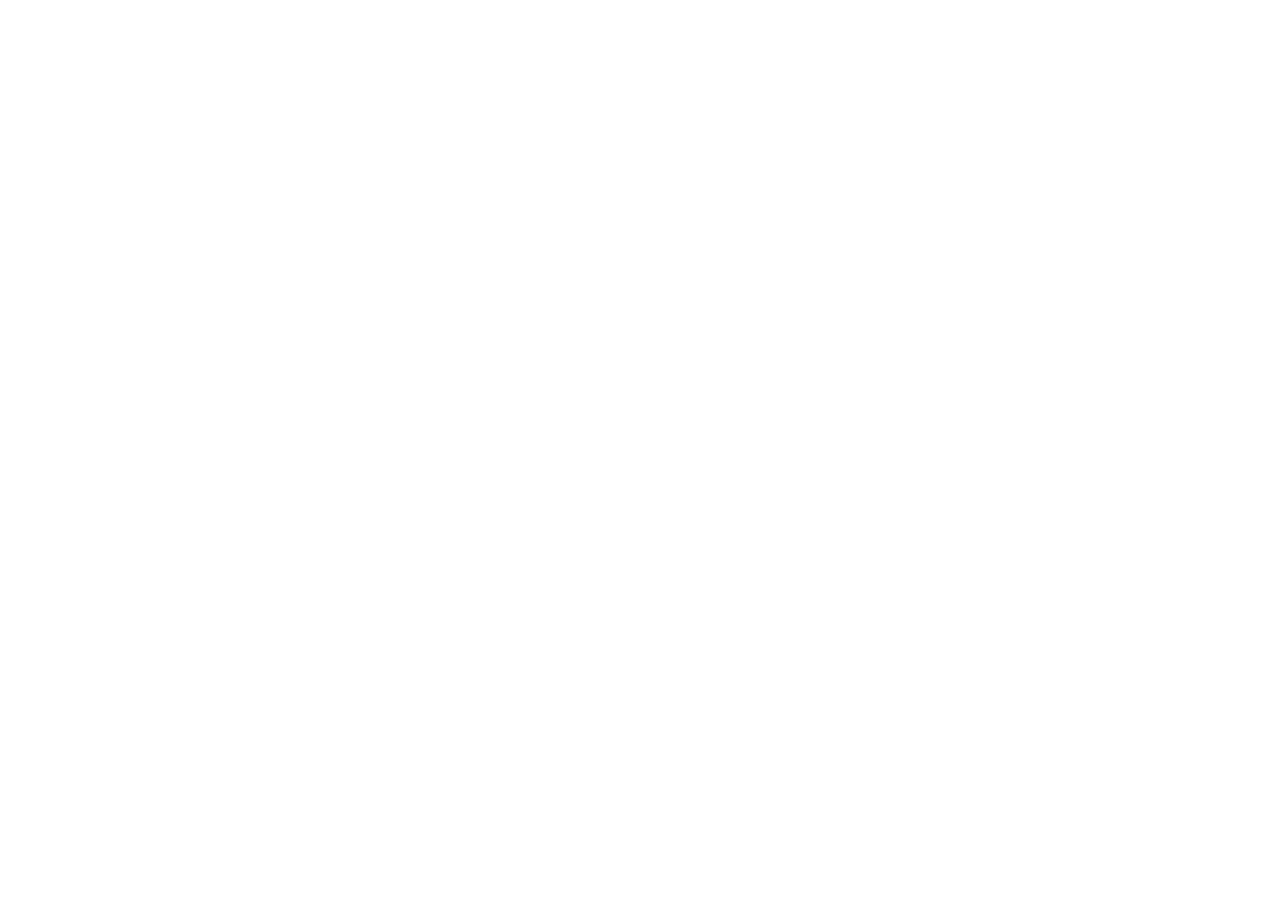
==== FRONTEND STORE/index.html @ 77161105 "Segundo Proyecto FRONTEND STORE y primeros pasos" ====
<!DOCTYPE html>
<html lang="en">
<head>
    <meta charset="UTF-8">
    <meta name="viewport" content="width=device-width, initial-scale=1.0">
    <title>FrontEnd Store</title>
    <link rel="stylesheet" href="css/normalize.css">
    <link href="https://fonts.googleapis.com/css2?family=Staatliches&display=swap" rel="stylesheet">
    <link rel="stylesheet" href="css/styles.css">
</head>
<body>
    
</body>
</html>
---- FRONTEND STORE/css/styles.css ----
:root {
    --primario: #9C27B0;
    --primarioOscuro: #89119D;
    --secundario: #FFCE00;
    --secundarioOscuro: # rgb(233,287,2);
    --blanco: #FFF;
    --negro: #000;

    --fuentePrincipal: 'Staatliches', cursive;
}
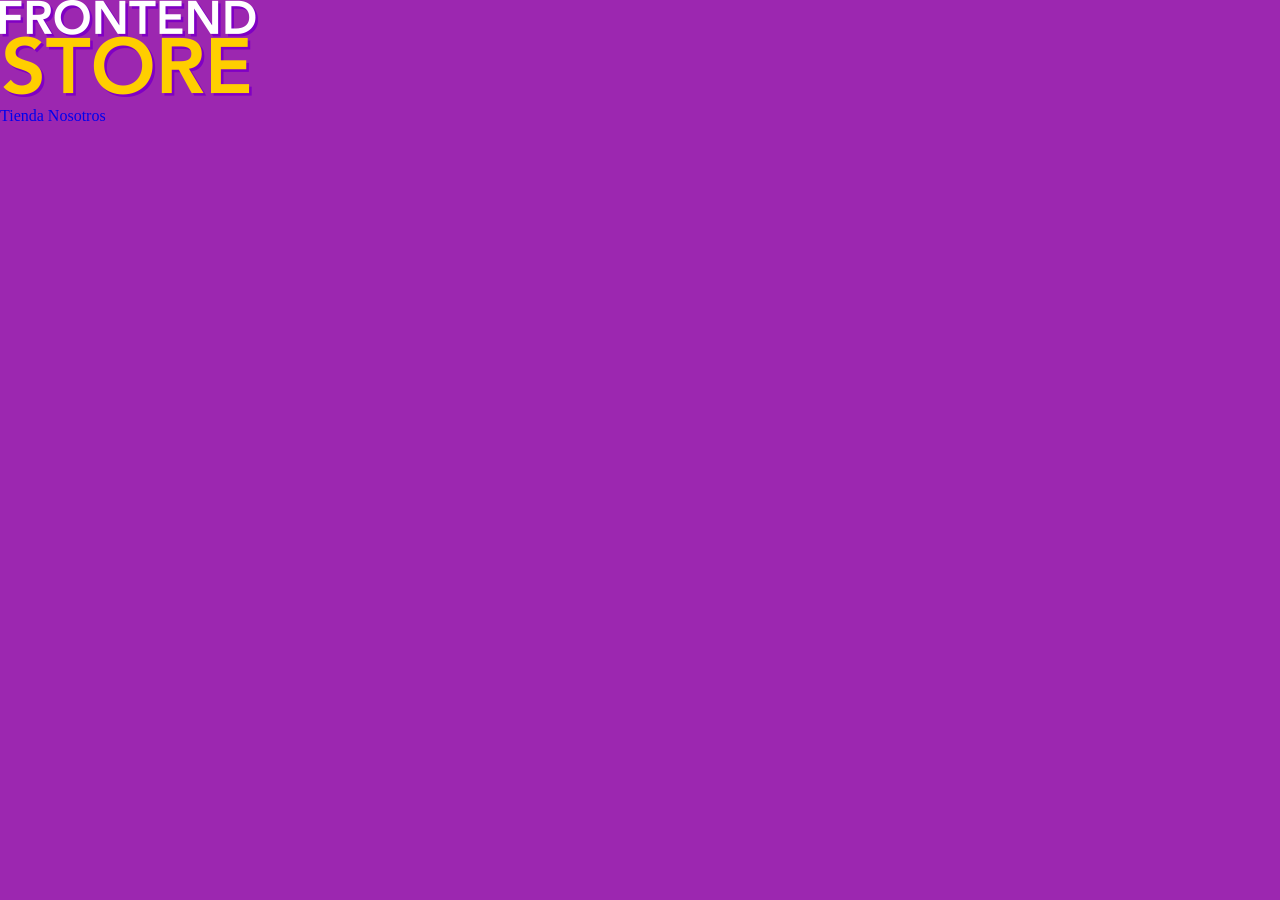
==== commit 41f09304: "Añadiendo globales al CSS, logotipo y la navegación" ====
--- a/FRONTEND STORE/index.html
+++ b/FRONTEND STORE/index.html
@@ -9,6 +9,15 @@
     <link rel="stylesheet" href="css/styles.css">
 </head>
 <body>
-    
+    <header>
+        <a href="index.html">
+            <img src="img/logo.png" alt="Logotipo">
+        </a>
+    </header>
+
+    <nav>
+        <a href="#">Tienda</a>
+        <a href="#">Nosotros</a>
+    </nav>
 </body>
 </html>
--- a/FRONTEND STORE/css/styles.css
+++ b/FRONTEND STORE/css/styles.css
@@ -7,4 +7,57 @@
     --negro: #000;
 
     --fuentePrincipal: 'Staatliches', cursive;
+}
+
+html {
+    box-sizing: border-box;
+    font-size: 62.5%;
+}
+
+*, *:before, *:after {
+    box-sizing: inherit;
+}
+
+/** Globales **/
+body {
+    background-color: var(--primario);
+    font-size: 1.6rem;
+    line-height: 1.5;
+}
+
+p {
+    font-size: 1.8rem;
+    font-family: Arial, Helvetica, sans-serif;
+    color: var(--blanco);
+}
+
+a {
+    text-decoration: none;
+}
+
+img {
+    max-width: 100%;
+}
+
+.contenedor {
+    max-width: 120rem;
+    margin: 0 auto;
+}
+
+h1, h2, h3 {
+    text-align: center;
+    color: var(--secundario);
+    font-family: var(--fuentePrincipal);
+}
+
+h1 {
+    font-size: 4rem;
+}
+
+h2 {
+    font-size: 3.2rem;
+}
+
+h3 {
+    font-size: 2.4rem;
 }
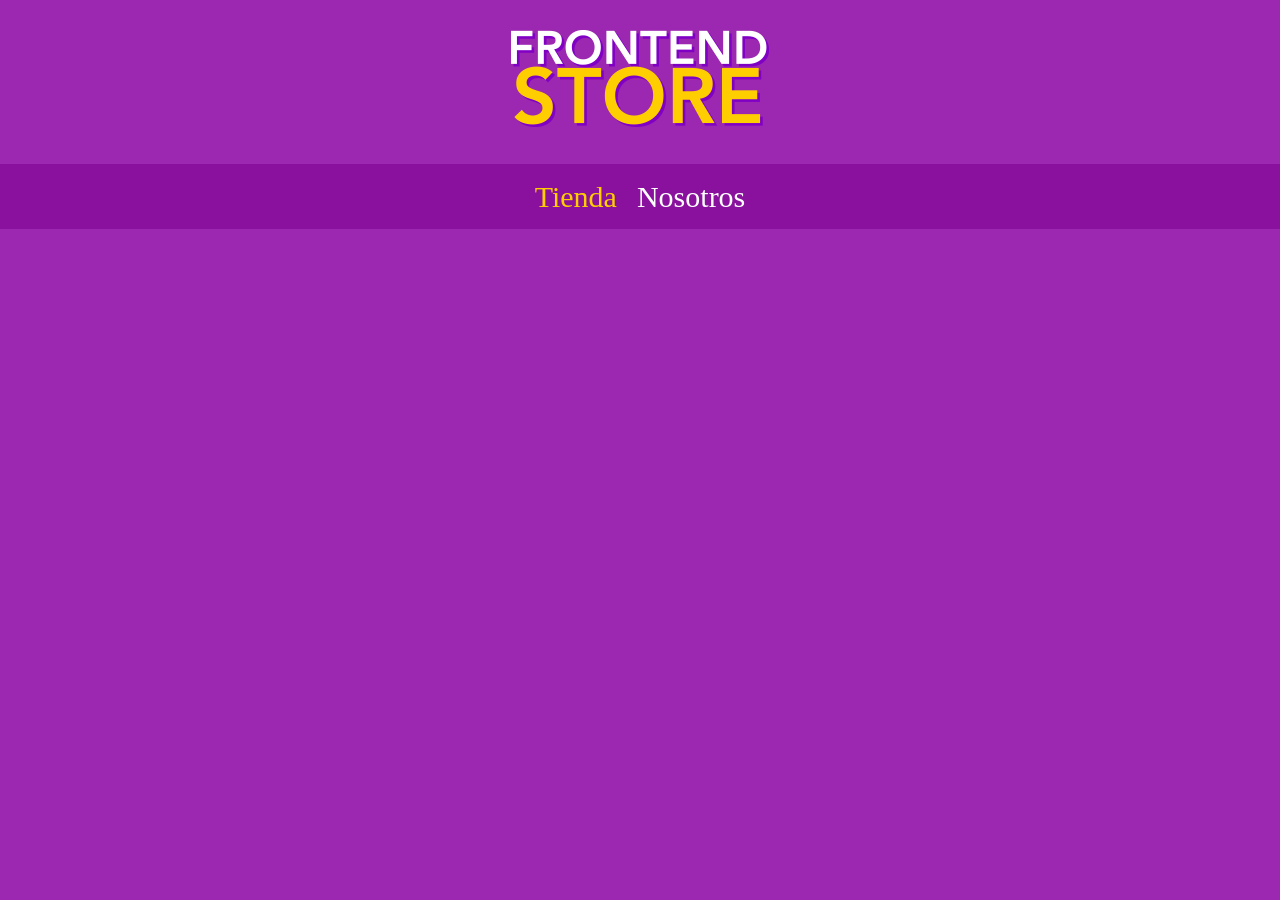
==== commit e47751d2: "introduccion a BEM" ====
--- a/FRONTEND STORE/index.html
+++ b/FRONTEND STORE/index.html
@@ -9,15 +9,15 @@
     <link rel="stylesheet" href="css/styles.css">
 </head>
 <body>
-    <header>
+    <header class="header">
         <a href="index.html">
-            <img src="img/logo.png" alt="Logotipo">
+            <img class="header__logo" src="img/logo.png" alt="Logotipo">
         </a>
     </header>
 
-    <nav>
-        <a href="#">Tienda</a>
-        <a href="#">Nosotros</a>
+    <nav class="navegacion">
+        <a class="navegacion__enlace navegacion__enlace--activo" href="#">Tienda</a>
+        <a class="navegacion__enlace" href="#">Nosotros</a>
     </nav>
 </body>
 </html>
--- a/FRONTEND STORE/css/styles.css
+++ b/FRONTEND STORE/css/styles.css
@@ -60,4 +60,35 @@
 
 h3 {
     font-size: 2.4rem;
+}
+
+/** Header **/
+
+.header {
+    display: flex;
+    justify-content: center;
+}
+
+.header__logo {
+    margin: 3rem 0;
+}
+
+/* Navegacion */ 
+.navegacion {
+    background-color: var(--primarioOscuro);
+    padding: 1rem 0;
+    display: flex;
+    justify-content: center;
+    gap: 2rem;
+}
+
+.navegacion__enlace {
+    font-family: var(--fuentePrincipal);
+    color: var(--blanco);
+    font-size: 3rem;
+}
+
+.navegacion__enlace--activo,
+.navegacion__enlace:hover {
+    color: var(--secundario);
 }
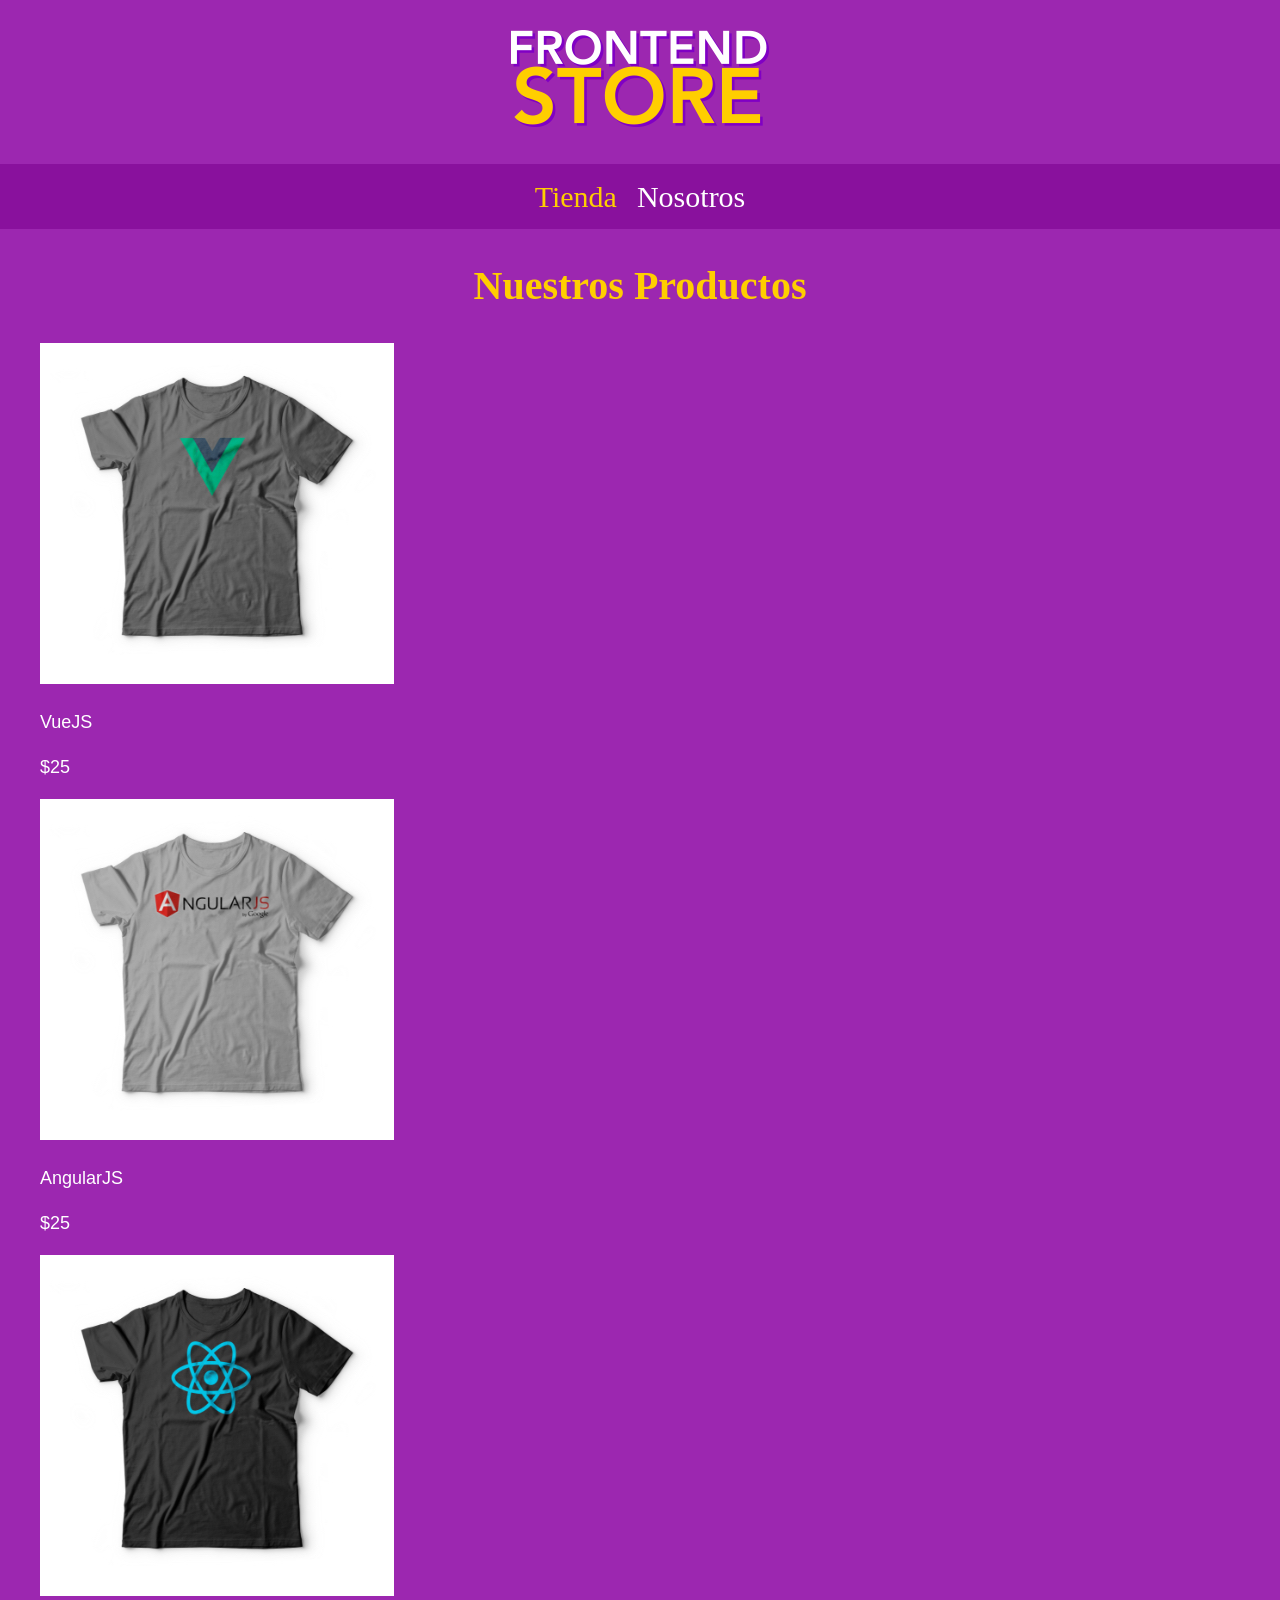
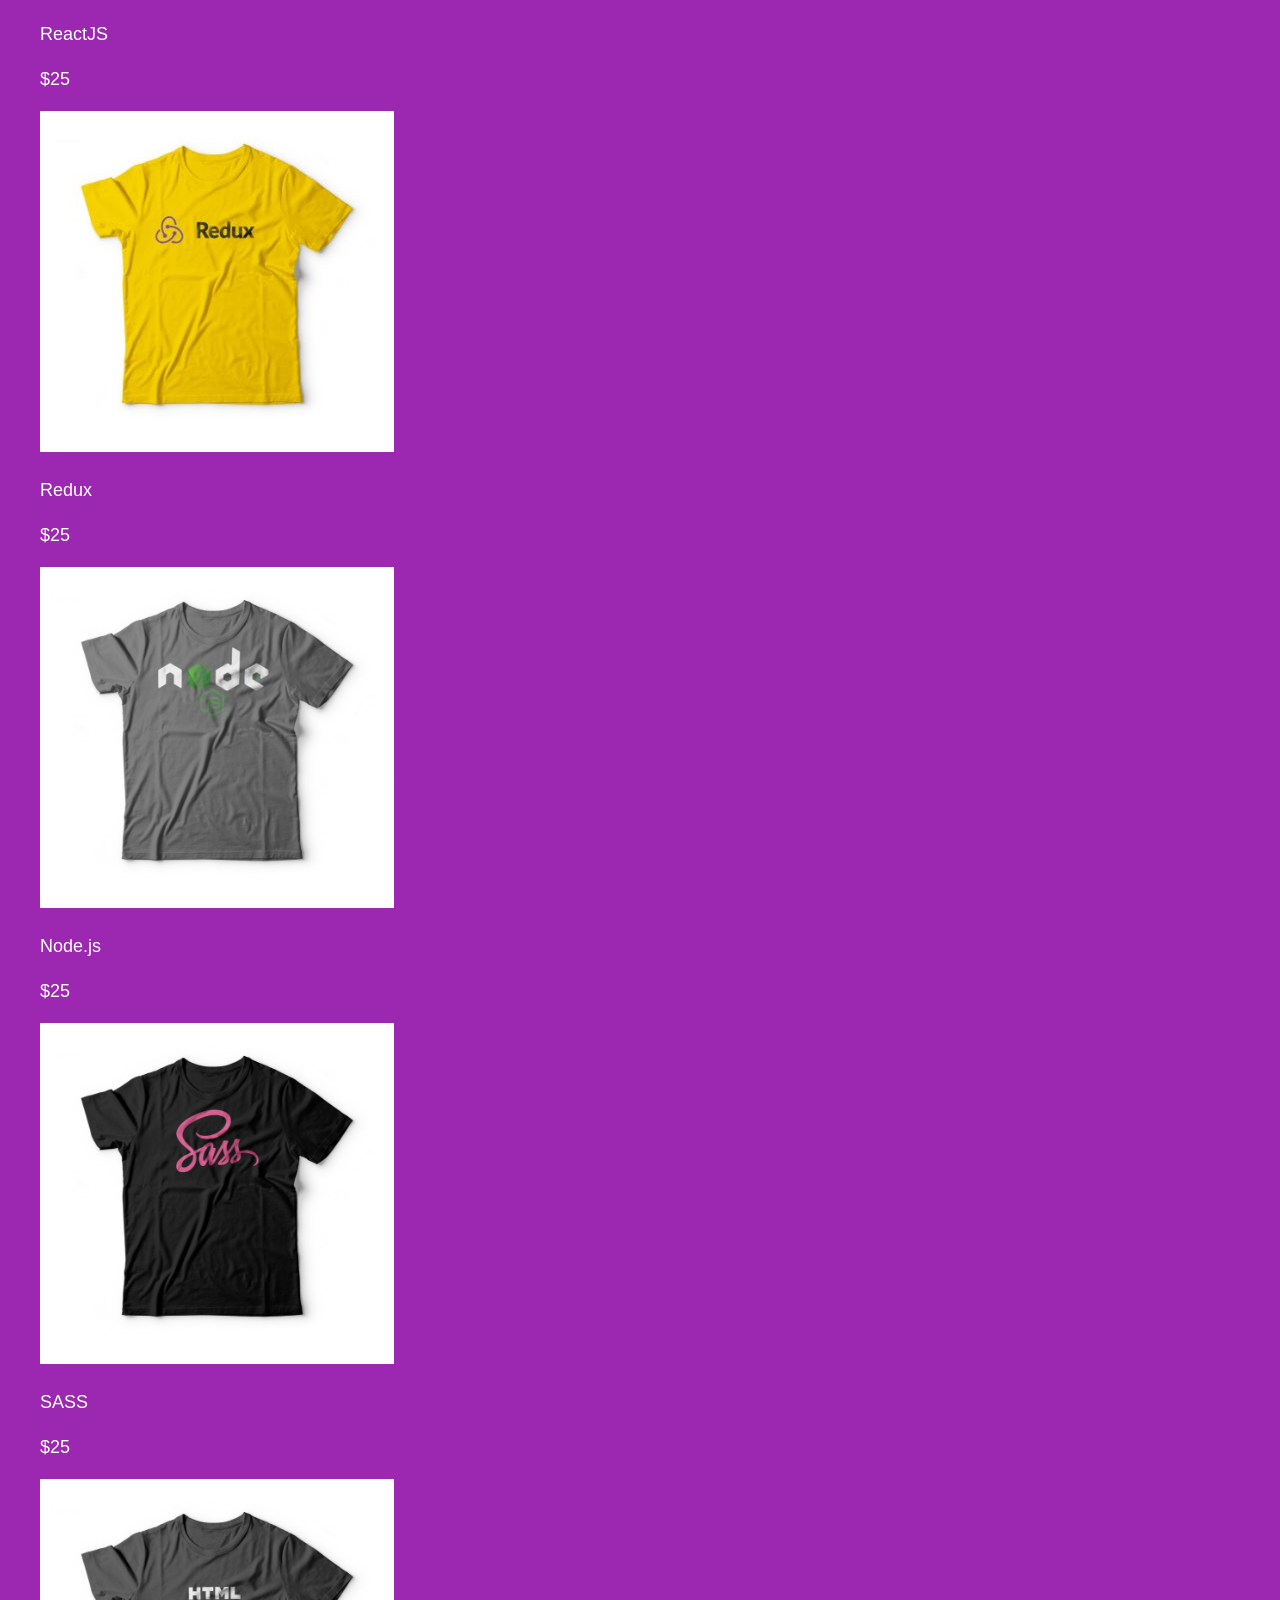
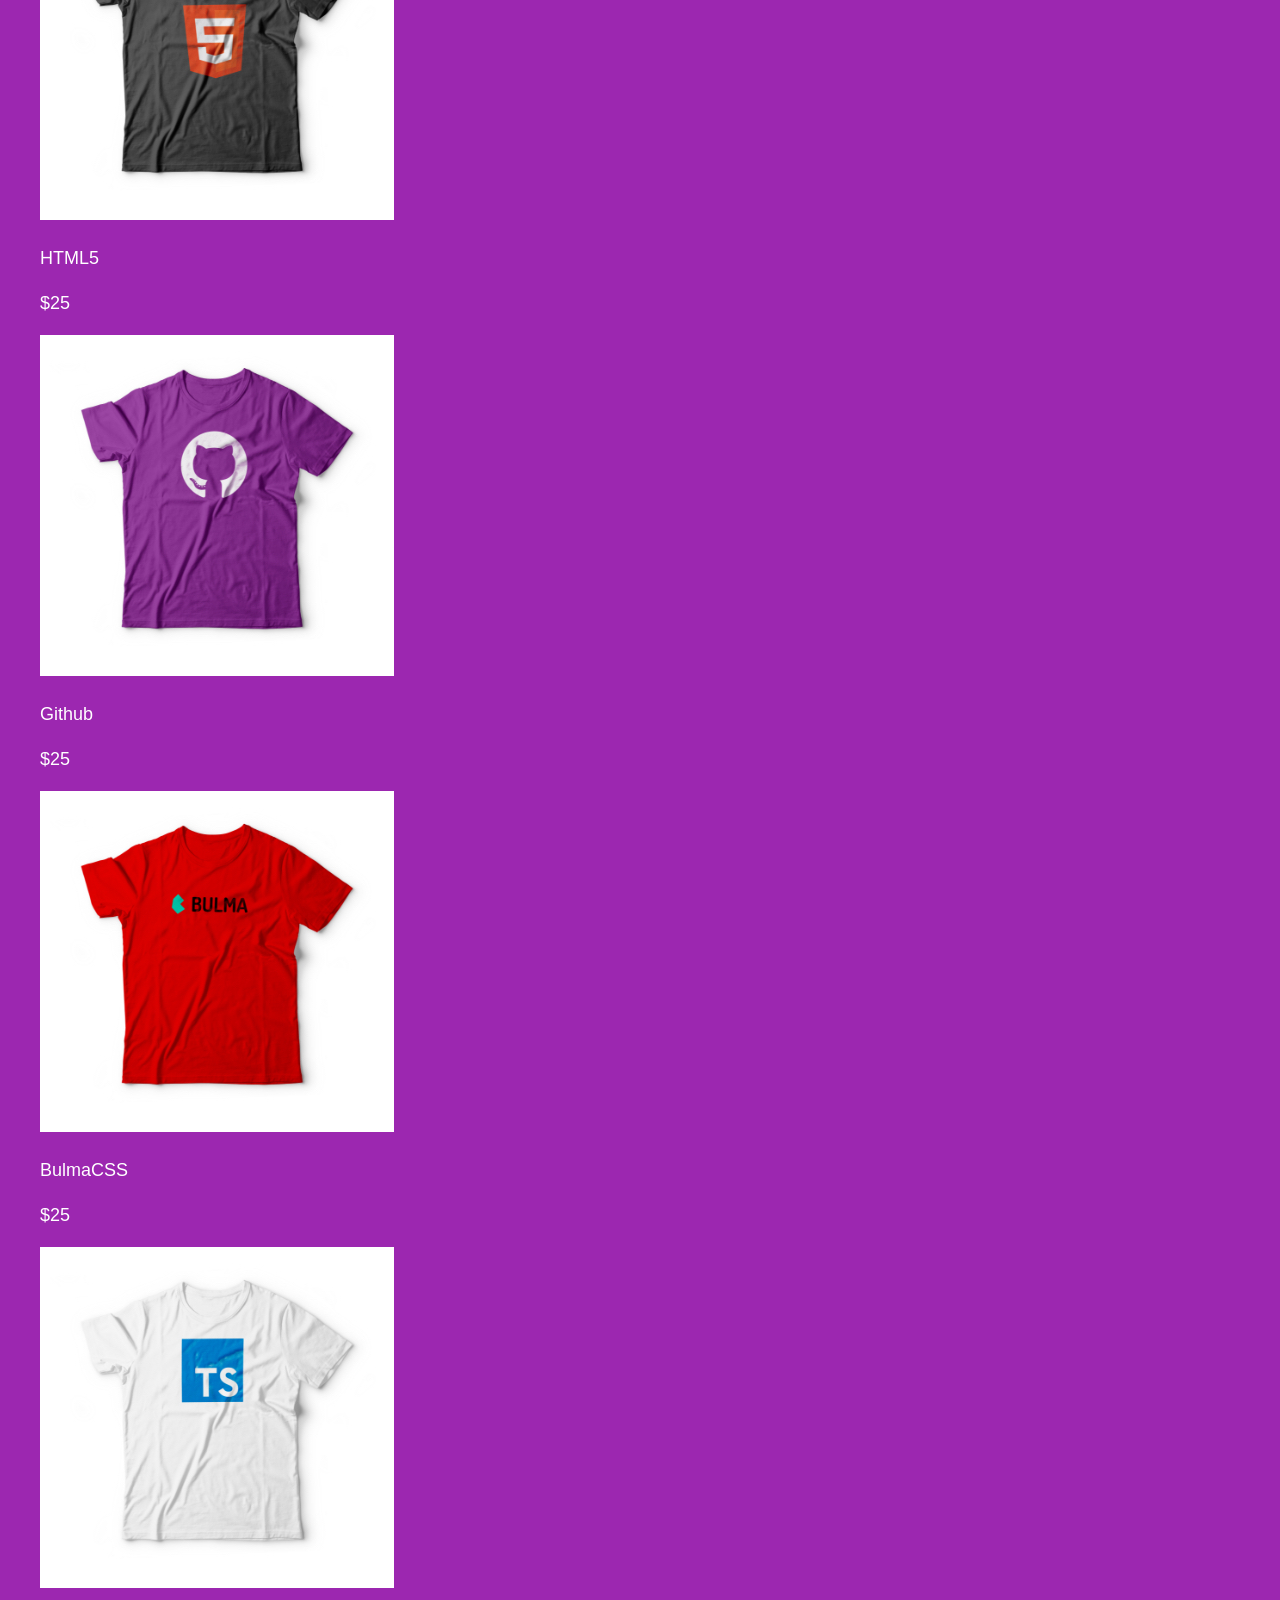
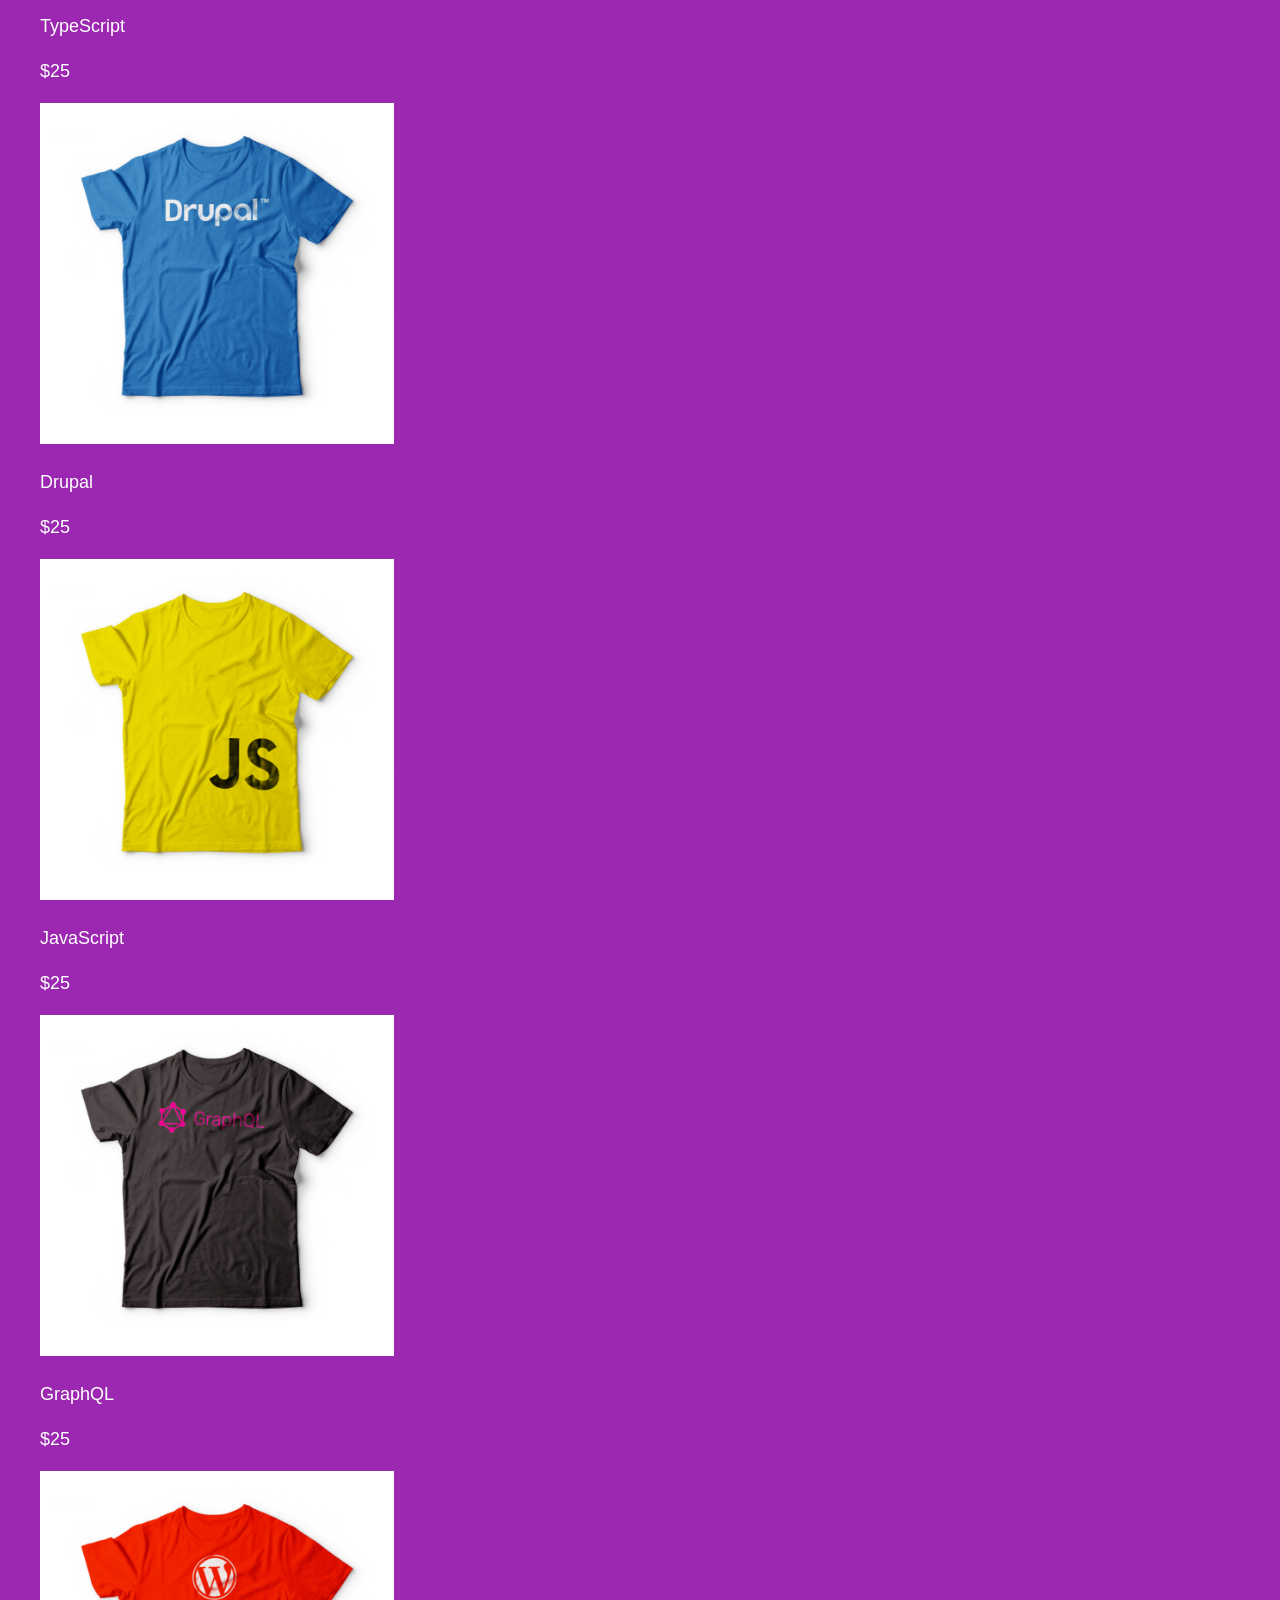
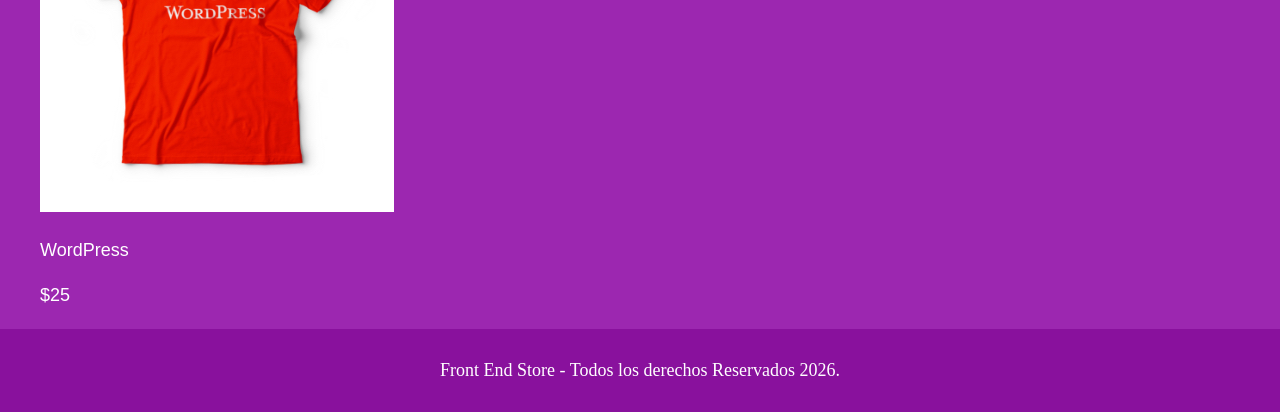
==== commit 19d90b8d: "Añadiendo los productos" ====
--- a/FRONTEND STORE/index.html
+++ b/FRONTEND STORE/index.html
@@ -16,8 +16,145 @@
     </header>
 
     <nav class="navegacion">
-        <a class="navegacion__enlace navegacion__enlace--activo" href="#">Tienda</a>
-        <a class="navegacion__enlace" href="#">Nosotros</a>
+        <a class="navegacion__enlace navegacion__enlace--activo" href="index.html">Tienda</a>
+        <a class="navegacion__enlace" href="nosotros.html">Nosotros</a>
     </nav>
+
+    <main class="contenedor"> 
+        <h1>Nuestros Productos</h1>
+
+        <div class="grid">
+            <div class="producto">
+                <a href="producto.html">
+                    <img class="producto__imagen" src="img/1.jpg" alt="imagen camisa">
+                    <div class="producto__informacion">
+                        <p class="producto__nombre">VueJS</p>
+                        <p class="producto__precio">$25</p>
+                    </div>
+                </a>
+            </div> <!--.producto-->
+                        <div class="producto">
+                <a href="producto.html">
+                    <img class="producto__imagen" src="img/2.jpg" alt="imagen camisa">
+                    <div class="producto__informacion">
+                        <p class="producto__nombre">AngularJS</p>
+                        <p class="producto__precio">$25</p>
+                    </div>
+                </a>
+            </div> <!--.producto-->
+                        <div class="producto">
+                <a href="producto.html">
+                    <img class="producto__imagen" src="img/3.jpg" alt="imagen camisa">
+                    <div class="producto__informacion">
+                        <p class="producto__nombre">ReactJS</p>
+                        <p class="producto__precio">$25</p>
+                    </div>
+                </a>
+            </div> <!--.producto-->
+                        <div class="producto">
+                <a href="producto.html">
+                    <img class="producto__imagen" src="img/4.jpg" alt="imagen camisa">
+                    <div class="producto__informacion">
+                        <p class="producto__nombre">Redux</p>
+                        <p class="producto__precio">$25</p>
+                    </div>
+                </a>
+            </div> <!--.producto-->
+                        <div class="producto">
+                <a href="producto.html">
+                    <img class="producto__imagen" src="img/5.jpg" alt="imagen camisa">
+                    <div class="producto__informacion">
+                        <p class="producto__nombre">Node.js</p>
+                        <p class="producto__precio">$25</p>
+                    </div>
+                </a>
+            </div> <!--.producto-->
+                        <div class="producto">
+                <a href="producto.html">
+                    <img class="producto__imagen" src="img/6.jpg" alt="imagen camisa">
+                    <div class="producto__informacion">
+                        <p class="producto__nombre">SASS</p>
+                        <p class="producto__precio">$25</p>
+                    </div>
+                </a>
+            </div> <!--.producto-->
+                        <div class="producto">
+                <a href="producto.html">
+                    <img class="producto__imagen" src="img/7.jpg" alt="imagen camisa">
+                    <div class="producto__informacion">
+                        <p class="producto__nombre">HTML5</p>
+                        <p class="producto__precio">$25</p>
+                    </div>
+                </a>
+            </div> <!--.producto-->
+                        <div class="producto">
+                <a href="producto.html">
+                    <img class="producto__imagen" src="img/8.jpg" alt="imagen camisa">
+                    <div class="producto__informacion">
+                        <p class="producto__nombre">Github</p>
+                        <p class="producto__precio">$25</p>
+                    </div>
+                </a>
+            </div> <!--.producto-->
+                        <div class="producto">
+                <a href="producto.html">
+                    <img class="producto__imagen" src="img/9.jpg" alt="imagen camisa">
+                    <div class="producto__informacion">
+                        <p class="producto__nombre">BulmaCSS</p>
+                        <p class="producto__precio">$25</p>
+                    </div>
+                </a>
+            </div> <!--.producto-->
+                        <div class="producto">
+                <a href="producto.html">
+                    <img class="producto__imagen" src="img/10.jpg" alt="imagen camisa">
+                    <div class="producto__informacion">
+                        <p class="producto__nombre">TypeScript</p>
+                        <p class="producto__precio">$25</p>
+                    </div>
+                </a>
+            </div> <!--.producto-->
+                        <div class="producto">
+                <a href="producto.html">
+                    <img class="producto__imagen" src="img/11.jpg" alt="imagen camisa">
+                    <div class="producto__informacion">
+                        <p class="producto__nombre">Drupal</p>
+                        <p class="producto__precio">$25</p>
+                    </div>
+                </a>
+            </div> <!--.producto-->
+                        <div class="producto">
+                <a href="producto.html">
+                    <img class="producto__imagen" src="img/12.jpg" alt="imagen camisa">
+                    <div class="producto__informacion">
+                        <p class="producto__nombre">JavaScript</p>
+                        <p class="producto__precio">$25</p>
+                    </div>
+                </a>
+            </div> <!--.producto-->
+                        <div class="producto">
+                <a href="producto.html">
+                    <img class="producto__imagen" src="img/13.jpg" alt="imagen camisa">
+                    <div class="producto__informacion">
+                        <p class="producto__nombre">GraphQL</p>
+                        <p class="producto__precio">$25</p>
+                    </div>
+                </a>
+            </div> <!--.producto-->
+                        <div class="producto">
+                <a href="producto.html">
+                    <img class="producto__imagen" src="img/14.jpg" alt="imagen camisa">
+                    <div class="producto__informacion">
+                        <p class="producto__nombre">WordPress</p>
+                        <p class="producto__precio">$25</p>
+                    </div>
+                </a>
+            </div> <!--.producto-->
+        </div>
+    </main>
+
+    <footer class="footer">
+        <p class="footer__texto">Front End Store - Todos los derechos Reservados 2026.</p>
+    </footer>
 </body>
 </html>
--- a/FRONTEND STORE/css/styles.css
+++ b/FRONTEND STORE/css/styles.css
@@ -73,6 +73,18 @@
     margin: 3rem 0;
 }
 
+/* Footer */ 
+.footer {
+    background-color: var(--primarioOscuro);
+    padding: 1rem 0;
+    margin-top: 2rem;
+}
+
+.footer__texto {
+    font-family: var(--fuentePrincipal);
+    text-align: center;
+}
+
 /* Navegacion */ 
 .navegacion {
     background-color: var(--primarioOscuro);
@@ -91,4 +103,25 @@
 .navegacion__enlace--activo,
 .navegacion__enlace:hover {
     color: var(--secundario);
+}
+
+/* Productos */
+.producto {
+
+}
+
+.producto__imagen {
+
+}
+
+.producto__informacion {
+
+}
+
+.producto__nombre {
+
+}
+
+.producto__precio {
+    
 }
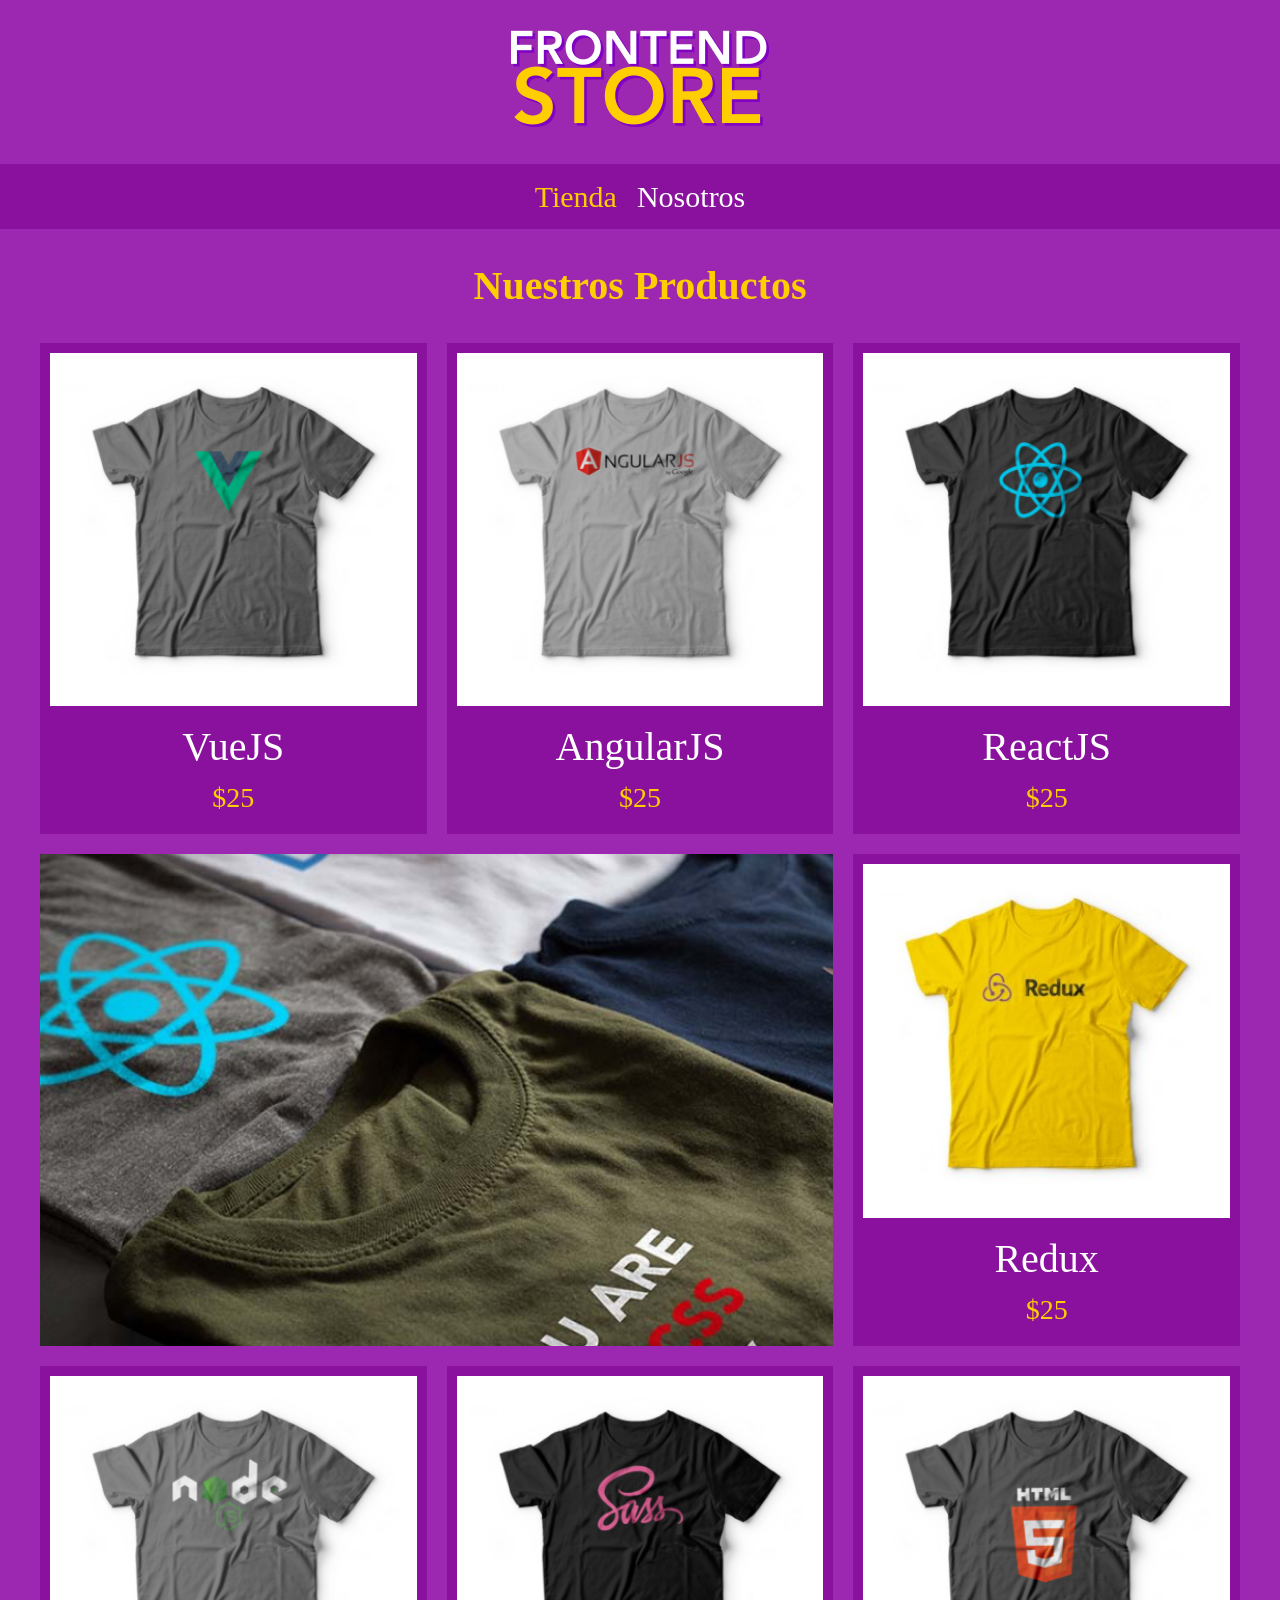
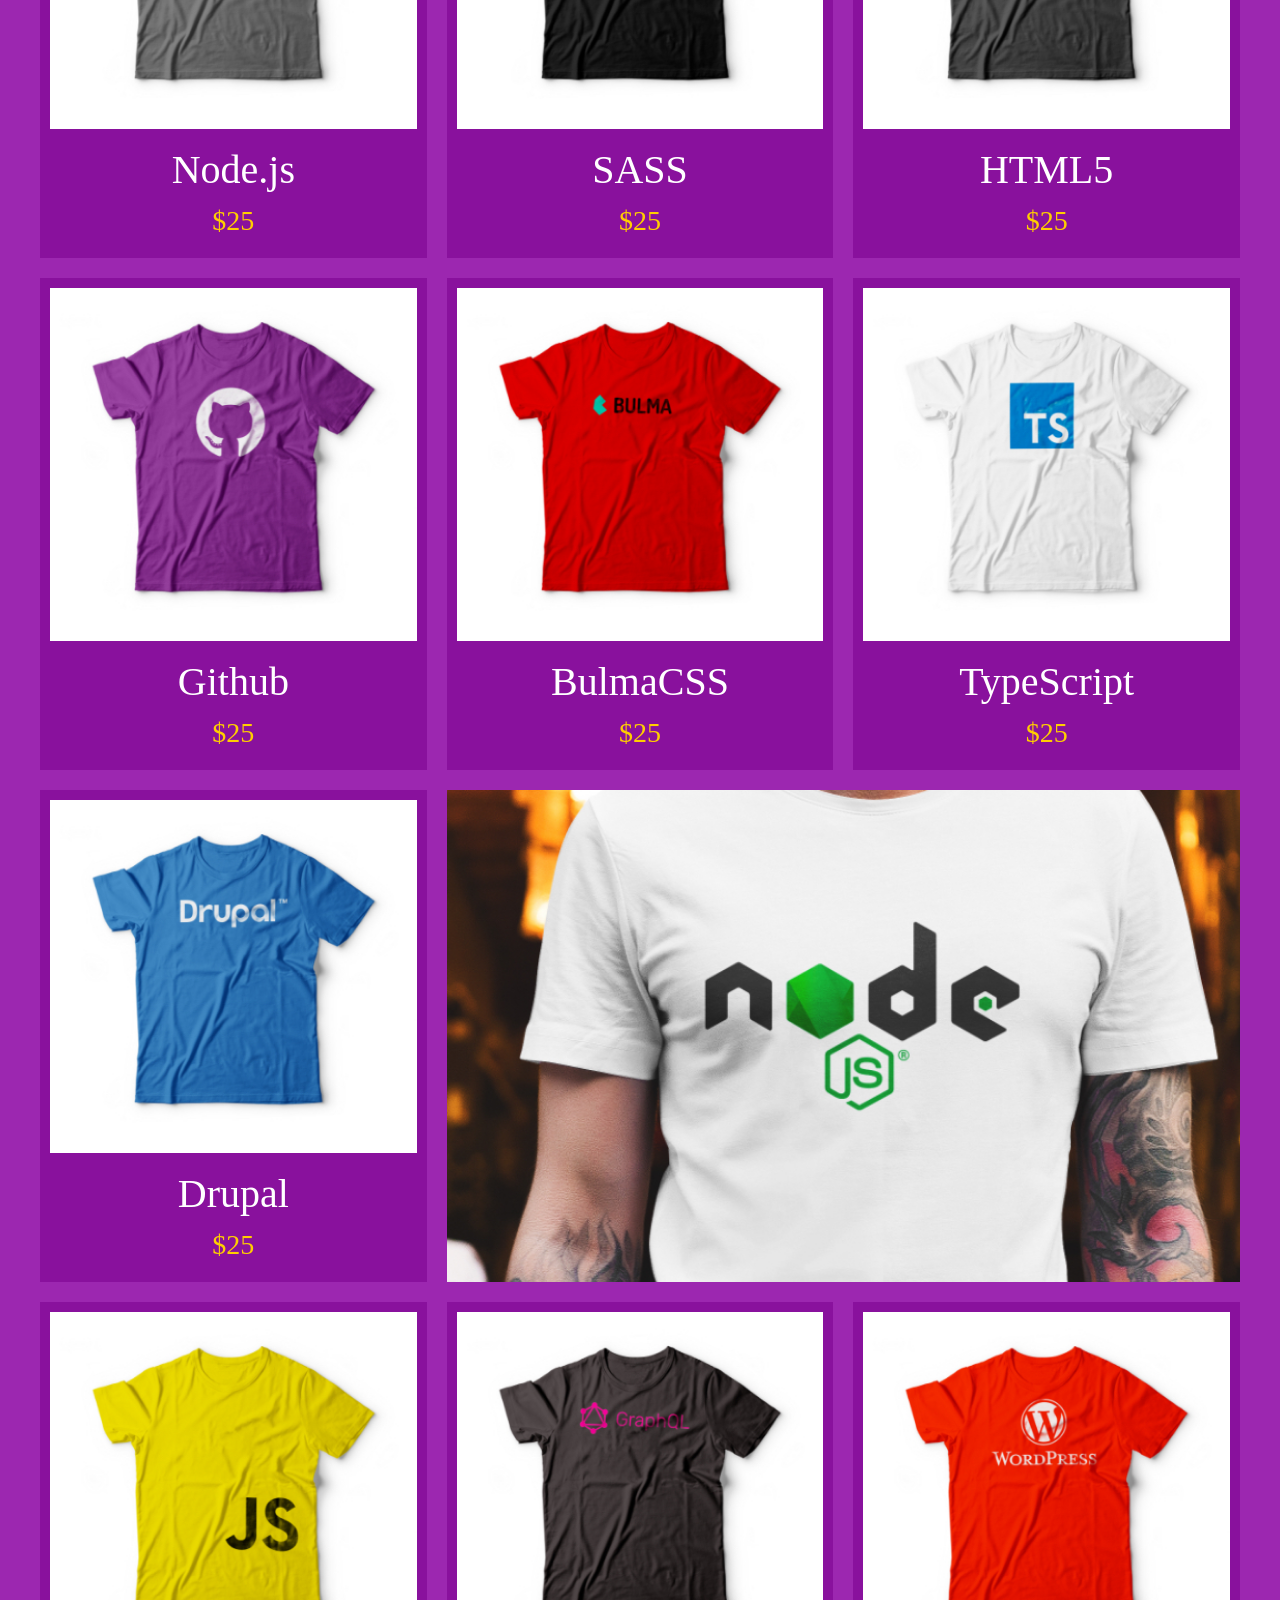
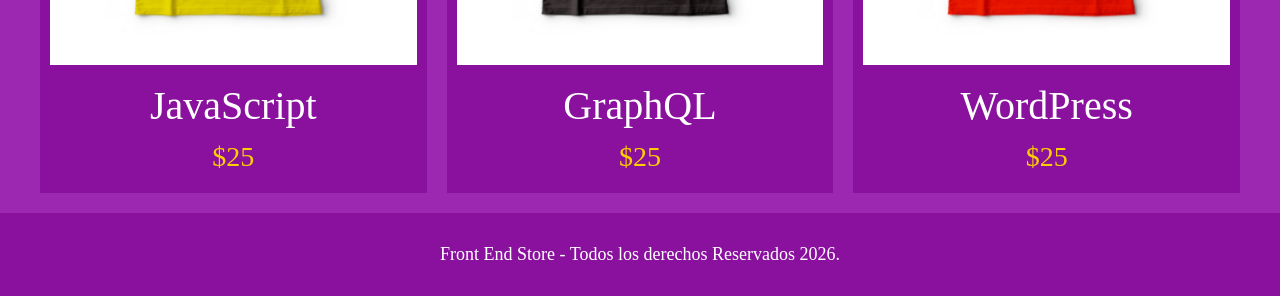
==== commit 1ae4fab5: "Posicionar elementos con CSS Grid" ====
--- a/FRONTEND STORE/index.html
+++ b/FRONTEND STORE/index.html
@@ -150,6 +150,9 @@
                     </div>
                 </a>
             </div> <!--.producto-->
+
+            <div class="grafico grafico--camisas"></div>
+            <div class="grafico grafico--node"></div>
         </div>
     </main>
 
--- a/FRONTEND STORE/css/styles.css
+++ b/FRONTEND STORE/css/styles.css
@@ -105,23 +105,68 @@
     color: var(--secundario);
 }
 
+/* Grid */ 
+.grid {
+    display: grid;
+    grid-template-columns: repeat(2, 1fr);
+    gap: 2rem;
+}
+
+@media (min-width: 768px) {
+    .grid {
+        grid-template-columns: repeat(3, 1fr);
+    }
+}
+
 /* Productos */
 .producto {
-
+    background-color: var(--primarioOscuro);
+    padding: 1rem;
 }
 
 .producto__imagen {
-
-}
-
-.producto__informacion {
-
+    width: 100%;
 }
 
 .producto__nombre {
-
+    font-size: 4rem;
 }
 
 .producto__precio {
-    
-}+    font-size: 2.8rem;
+    color: var(--secundario);
+}
+
+.producto__nombre, .producto__precio {
+    font-family: var(--fuentePrincipal);
+    margin: 1rem 0;
+    text-align: center;
+    line-height: 1.2;
+}
+
+/* Graficos */ 
+
+.grafico {
+    min-height: 30rem;
+    background-repeat: no-repeat;
+    background-size: cover;
+    grid-column: 1 / 3;
+}
+
+.grafico--camisas {
+    grid-row: 2 / 3;
+    background-image: url(../img/grafico1.jpg);
+}
+
+.grafico--node {
+    background-image: url(../img/grafico2.jpg);
+    grid-row: 8 / 9;
+}
+
+@media (min-width: 768px) {
+    .grafico--node {
+        grid-row: 5 / 6;
+        grid-column: 2 / 4;
+    }
+}
+
